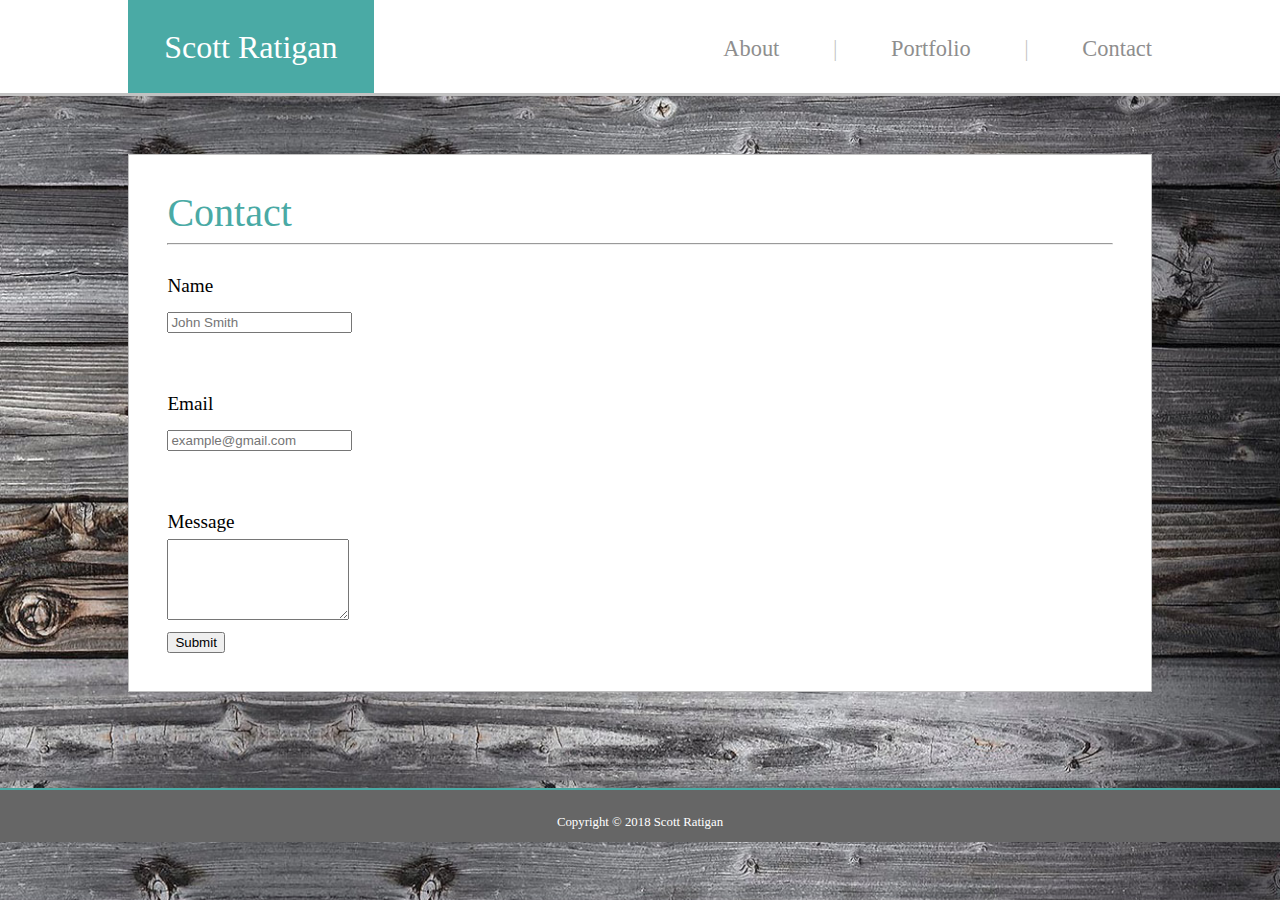
==== contact.html @ 10f49bf1 "mostly finished with formatting" ====
<!DOCTYPE html>
<html>
<head>
	<meta charset="UTF-8">
    <meta name="viewport" content="width=device-width, initial-scale=1.0">
    <meta http-equiv="X-UA-Compatible" content="ie=edge">
	<title>Contact</title>
	<link rel="stylesheet" type="text/css" href="assets/css/reset.css">
	<link rel="stylesheet" type="text/css" href="assets/css/style.css">
	<link rel="shortcut icon" type="image/png" href="assets/images/personatcomputer.png"/>
</head>
<body>
	<header>
		<div class="flex-container flex-space-between">
			<div class="logo">
				Scott Ratigan
			</div>
			<div class="navigation-links">
				<a href="index.html">About</a> <span class="link-separator">|</span>
				<a href="portfolio.html">Portfolio</a> <span class="link-separator">|</span>
				<a href="contact.html">Contact</a></li>
			</div>
		</div> 
	</header>

	<main>
		<section>
			<h1>Contact</h1>
			<hr>
			<form action="submit.php">
            <p>
                Name<br>
                <input type="text" name="name" placeholder="John Smith" class="singleLineInputBox">
            </p>
            <p>
                Email<br>
                <input type="text" name="email" placeholder="example@gmail.com" class="singleLineInputBox">
            </p>
            <p>
                Message<br>
                <!-- <input type="text" name="message" class="multiLineInputBox"> -->
                <!-- <textarea name="message" cols="40" rows="5"></textarea> -->
                <textarea name="message" rows="5"></textarea>
            </p>
            <input type="submit">
        </form>
		</section>
	</main>

	<footer>
		Copyright © 2018 Scott Ratigan
	</footer>
</body>
</html>
---- assets/css/style.css ----
:root {
    --border-color: rgb(194, 194, 194);
    --main-color: rgb(74, 170, 165);
}

body {
	background: rgb(224, 234, 249);
	background: url(../images/wooden.jpg) center;
	background-size: 100% auto; /*100% x-axis (stretch), auto on y axis (tile)*/
}

header {
	padding: 0 10%;
	background: rgb(255, 255, 255);
	position: relative;
	border-bottom: 1px solid var(--border-color);
	position: fixed;
	top: 0px;
	left: 0px;
	right: 0px;
}

a {
	text-decoration: none;
	color: rgb(142, 142, 142);
}

main {
	background: rgb(255, 255, 255);
	margin: 12% 10% 7.5% 10%;
	padding: 3%;
	font-size: .9rem;
	border: 1px solid var(--border-color);
}

h1 {
	font-size: 1.5rem;
	color: var(--main-color);
}

p {
	line-height: 1.5rem;
	padding-bottom: 5%;
}

p:last-of-type {
	padding-bottom: 0;
}

hr {
	margin-bottom: 2.5%;
}

#bio-pic {
	margin: 0rem .5rem .5rem 0rem;
	width: 134px;
	height: 100px;
	background-image: url(../images/me_with_wesley_xs.jpg);
	/*background-repeat: no-repeat;*/
	background-size: 100% 100%;
}

/*.clearfix {
	content: "";
	clear: both;
	display: table;
}*/

.logo {
	color: rgb(255, 255, 255);
	background: var(--main-color);
	min-width: 20%;
	padding: 3% 2%;
	text-align: center;
	font-size: 1.3rem;
	white-space: nowrap;
}

.flex-container {
	display: flex;
	flex-direction: row;
}

.flex-space-between {
	justify-content: space-between;
	position: relative;
}

.portfolio-container {
	flex-wrap: wrap;
	justify-content: space-around;
	align-items: flex-start;
}

.portfolio-picture {
	margin: 3% 5px;
}

.portfolio-caption {
	position: relative;
	top: -60px;
	text-align: center;
	background: var(--main-color);
	font-size: 2rem;
	color: rgb(255, 255, 255, .85);
	/*float: left;*/
	/*background: blue;*/
/*	left: 0px;
	right: 0px;*/
}

.float-left {
	float: left;
}

.navigation-links {
	padding-top: 3.67%;
	font-size: 1rem;
}

.link-separator {
	color: rgba(142, 142, 142, .5);
	padding: 0px .13rem;
}

footer {
	background: rgb(102, 102, 102);
	color: rgb(255, 255, 255);
	text-align: center;
	padding: 2% 0 1% 0;
	border-top: 2px solid var(--main-color);
	/*position: fixed;*/
	bottom: 0;
	font-size: .8rem;
	/*left: 0px;
	right: 0px;*/
}

/*h6 {
	display: inline;
}*/

/* Small devices (portrait tablets and large phones, 600px and up) */
@media only screen and (min-width: 576px) {
	.link-separator {
		padding: 0px 1.2rem;
	}
	.logo {
		font-size: 1.45rem;
	}
	.navigation-links {
		padding-top: 3.67%;
		font-size: 1.1rem;
	}
	h1 {
		font-size: 1.75rem;
	}
	#bio-pic {
		margin: 0rem .75rem .75rem 0rem;
		width: 201px;
		height: 150px;
		background-image: url(../images/me_with_wesley_s.jpg);
	}
	main {
		font-size: .9rem;
	}
	p {
		line-height: 1.67rem;
	}
} 

/* Medium devices (landscape tablets, 768px and up) */
@media only screen and (min-width: 768px) {
	header {
		border-bottom: 2px solid var(--border-color);
	}
	.link-separator {
		padding: 0px 2rem;
	}
	.logo {
		font-size: 1.6rem;
	}
	.navigation-links {
		padding-top: 3.67%;
		font-size: 1.2rem;
	}
	h1 {
		font-size: 2rem;
	}
	#bio-pic {
		margin: 0rem 1rem 1rem 0rem;
		width: 268px;
		height: 200px;
		background-image: url(../images/me_with_wesley_m.jpg);
	}
	main {
		font-size: 1rem;
	}
	p {
		line-height: 1.75rem;
	}
} 

/* Large devices (laptops/desktops, 992px and up) */
@media only screen and (min-width: 992px) {
	.link-separator {
		padding: 0px 2.5rem;
	}
	.logo {
		font-size: 1.8rem;
	}
	.navigation-links {
		padding-top: 3.67%;
		font-size: 1.3rem;
	}
	h1 {
		font-size: 2.25rem;
	}
	#bio-pic {
		margin: 0rem 1.5rem 1.5rem 0rem;
		width: 335px;
		height: 250px;
		background-image: url(../images/me_with_wesley_l.jpg);
	}
	main {
		font-size: 1.1rem;
	}
	p {
		line-height: 2rem;
	}
} 

/* Extra large devices (large laptops and desktops, 1200px and up) */
@media only screen and (min-width: 1200px) {
	header {
		border-bottom: 3px solid var(--border-color);
	}
	.link-separator {
		padding: 0px 3rem;
	}
	.logo {
		font-size: 2rem;
	}
	.navigation-links {
		padding-top: 3.67%;
		font-size: 1.4rem;
	}
	h1 {
		font-size: 2.5rem;
	}
	#bio-pic {
		margin: 0rem 2.25rem 2rem 0rem;
		width: 402px;
		height: 300px;
		background-image: url(../images/me_with_wesley_xl.jpg);
	}
	main {
		font-size: 1.2rem;
	}
	p {
		line-height: 2.2rem;
	}
}
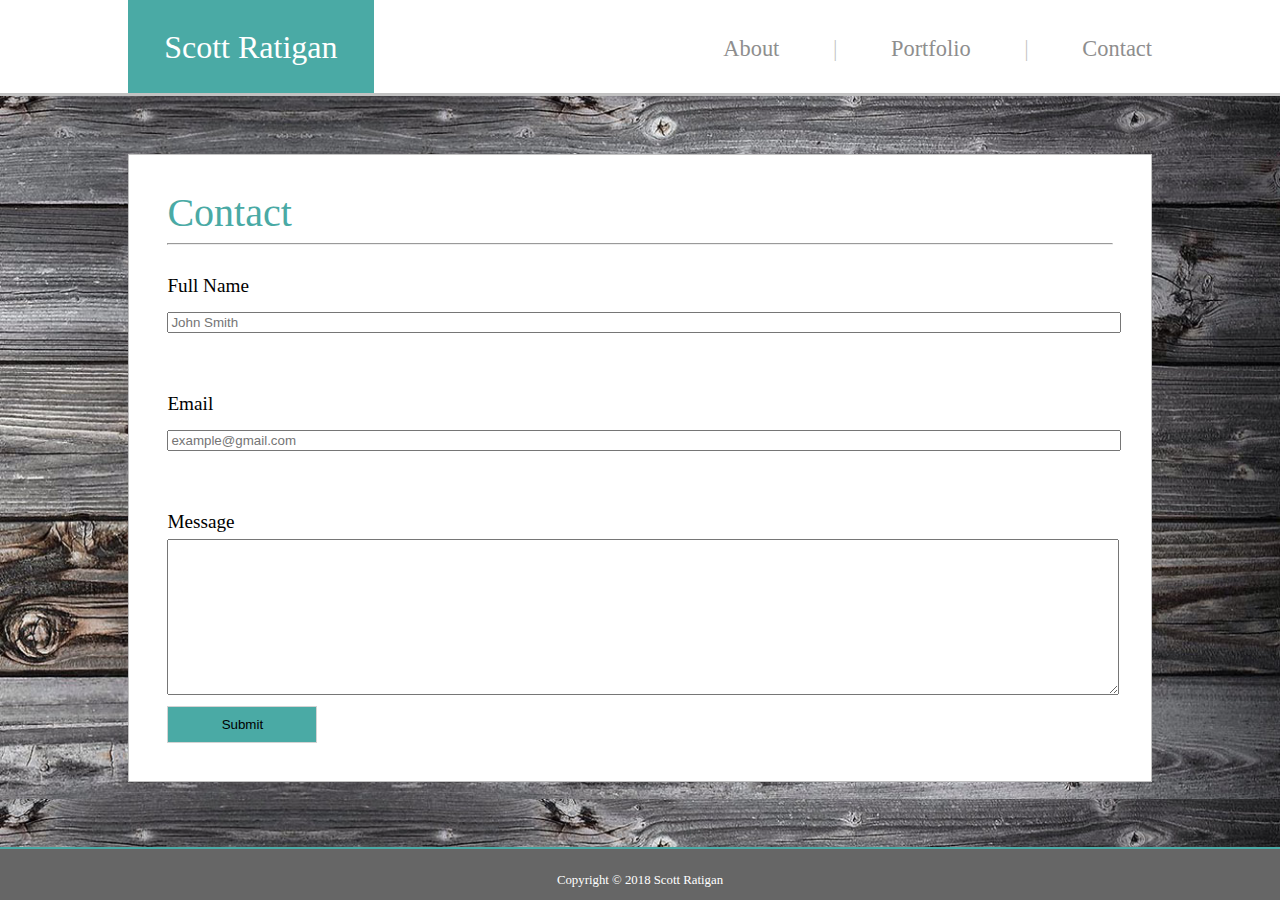
==== commit c1126bb1: "Cleaned up css, finished contact.html." ====
--- a/contact.html
+++ b/contact.html
@@ -1,5 +1,5 @@
 <!DOCTYPE html>
-<html>
+<html lang="en">
 <head>
 	<meta charset="UTF-8">
     <meta name="viewport" content="width=device-width, initial-scale=1.0">
@@ -18,7 +18,7 @@
 			<div class="navigation-links">
 				<a href="index.html">About</a> <span class="link-separator">|</span>
 				<a href="portfolio.html">Portfolio</a> <span class="link-separator">|</span>
-				<a href="contact.html">Contact</a></li>
+				<a href="contact.html">Contact</a>
 			</div>
 		</div> 
 	</header>
@@ -29,18 +29,16 @@
 			<hr>
 			<form action="submit.php">
             <p>
-                Name<br>
-                <input type="text" name="name" placeholder="John Smith" class="singleLineInputBox">
+            	<label for="name">Full Name</label>
+                <input type="text" name="name" required placeholder="John Smith" class="singleLineInputBox" pattern="\S+ \S+.*" title="Please enter your first and last name.">
             </p>
             <p>
-                Email<br>
-                <input type="text" name="email" placeholder="example@gmail.com" class="singleLineInputBox">
+                <label for="email">Email</label>
+                <input type="email" name="email" required placeholder="example@gmail.com" class="singleLineInputBox" pattern="\S+@\S+\.[a-z]{2,3}$" title="Please enter a valid email address.">
             </p>
             <p>
-                Message<br>
-                <!-- <input type="text" name="message" class="multiLineInputBox"> -->
-                <!-- <textarea name="message" cols="40" rows="5"></textarea> -->
-                <textarea name="message" rows="5"></textarea>
+                <label for="message">Message</label>
+                <textarea name="message" required rows="10" pattern=".{25,}" title="Minimum message length is 25 characters, please. Thanks!" minlength=25></textarea>
             </p>
             <input type="submit">
         </form>
--- a/assets/css/style.css
+++ b/assets/css/style.css
@@ -1,6 +1,19 @@
 :root {
     --border-color: rgb(194, 194, 194);
     --main-color: rgb(74, 170, 165);
+    --alt-color: rgb(232, 155, 12);
+    --background-color: rgb(255, 255, 255);
+    --anchor-color: rgb(142, 142, 142);
+}
+
+a {
+	text-decoration: none;
+	color: var(--anchor-color);
+}
+
+a:hover {
+	text-shadow: 1px 1px var(--main-color);
+	text-decoration: underline;
 }
 
 body {
@@ -9,35 +22,73 @@
 	background-size: 100% auto; /*100% x-axis (stretch), auto on y axis (tile)*/
 }
 
+footer {
+	background: rgb(102, 102, 102);
+	color: var(--background-color);
+	text-align: center;
+	padding: 2% 0 1% 0;
+	border-top: 2px solid var(--main-color);
+	position: fixed;
+	bottom: 0;
+	font-size: .8rem;
+	left: 0;
+	right: 0;
+}
+
+h1 {
+	font-size: 1.5rem;
+	color: var(--main-color);
+}
+
 header {
 	padding: 0 10%;
-	background: rgb(255, 255, 255);
+	background: var(--background-color);
 	position: relative;
 	border-bottom: 1px solid var(--border-color);
 	position: fixed;
-	top: 0px;
-	left: 0px;
-	right: 0px;
-}
-
-a {
-	text-decoration: none;
-	color: rgb(142, 142, 142);
+	top: 0;
+	left: 0;
+	right: 0;
+	z-index: 2;
+}
+
+hr {
+	margin-bottom: 2.5%;
+}
+
+img {
+	border: 2px solid var(--background-color);
+}
+
+img:hover {
+	border: 2px solid var(--main-color);
+}
+
+input, textarea {
+	width: 100%;
+}
+
+input[type="submit"] {
+	padding: 10px 3px;
+	width: 150px;
+	border: 1px solid lightgrey;
+	background: var(--main-color);
+}
+
+input[type="submit"]:hover {
+	color: black;
+	background: var(--background-color);
+	border: 1px solid var(--main-color);
 }
 
 main {
-	background: rgb(255, 255, 255);
+	background: var(--background-color);
 	margin: 12% 10% 7.5% 10%;
 	padding: 3%;
 	font-size: .9rem;
 	border: 1px solid var(--border-color);
 }
 
-h1 {
-	font-size: 1.5rem;
-	color: var(--main-color);
-}
-
 p {
 	line-height: 1.5rem;
 	padding-bottom: 5%;
@@ -47,27 +98,42 @@
 	padding-bottom: 0;
 }
 
-hr {
-	margin-bottom: 2.5%;
-}
-
-#bio-pic {
-	margin: 0rem .5rem .5rem 0rem;
+.bio-pic {
+	margin: 0 .5rem .5rem 0;
 	width: 134px;
 	height: 100px;
 	background-image: url(../images/me_with_wesley_xs.jpg);
 	/*background-repeat: no-repeat;*/
 	background-size: 100% 100%;
-}
-
-/*.clearfix {
-	content: "";
-	clear: both;
-	display: table;
-}*/
+	border: 2px solid var(--background-color);
+}
+
+.bio-pic:hover {
+	border: 2px solid var(--main-color);
+}
+
+.flex-container {
+	display: flex;
+	flex-direction: row;
+}
+
+.flex-space-between {
+	justify-content: space-between;
+	position: relative;
+}
+
+.float-left {
+	float: left;
+}
+
+.link-separator {
+	color: rgb(142, 142, 142); /*fallback color if rgba isn't supported*/
+	color: rgba(142, 142, 142, .5);
+	padding: 0 .13rem;
+}
 
 .logo {
-	color: rgb(255, 255, 255);
+	color: var(--background-color);
 	background: var(--main-color);
 	min-width: 20%;
 	padding: 3% 2%;
@@ -76,24 +142,14 @@
 	white-space: nowrap;
 }
 
-.flex-container {
-	display: flex;
-	flex-direction: row;
-}
-
-.flex-space-between {
-	justify-content: space-between;
-	position: relative;
-}
-
-.portfolio-container {
-	flex-wrap: wrap;
-	justify-content: space-around;
-	align-items: flex-start;
-}
-
-.portfolio-picture {
-	margin: 3% 5px;
+.logo:hover {
+	text-shadow: -1px -1px 0 #000, 1px -1px 0 #000, -1px 1px 0 #000, 1px 1px 0 #000; /*to outline text*/
+	color: var(--alt-color);
+}
+
+.navigation-links {
+	padding-top: 3.67%;
+	font-size: 1rem;
 }
 
 .portfolio-caption {
@@ -103,47 +159,38 @@
 	background: var(--main-color);
 	font-size: 2rem;
 	color: rgb(255, 255, 255, .85);
-	/*float: left;*/
-	/*background: blue;*/
-/*	left: 0px;
-	right: 0px;*/
-}
-
-.float-left {
-	float: left;
-}
-
-.navigation-links {
-	padding-top: 3.67%;
-	font-size: 1rem;
-}
-
-.link-separator {
-	color: rgba(142, 142, 142, .5);
-	padding: 0px .13rem;
-}
-
-footer {
-	background: rgb(102, 102, 102);
-	color: rgb(255, 255, 255);
-	text-align: center;
-	padding: 2% 0 1% 0;
-	border-top: 2px solid var(--main-color);
-	/*position: fixed;*/
-	bottom: 0;
-	font-size: .8rem;
-	/*left: 0px;
-	right: 0px;*/
-}
-
-/*h6 {
-	display: inline;
-}*/
+	margin: 0 2px;
+}
+
+.portfolio-container {
+	flex-wrap: wrap;
+	justify-content: space-around;
+	align-items: flex-start;
+}
+
+.portfolio-picture {
+	margin: 3% 5px;
+}
 
 /* Small devices (portrait tablets and large phones, 600px and up) */
-@media only screen and (min-width: 576px) {
+@media all and (min-width: 576px) {
+	h1 {
+		font-size: 1.75rem;
+	}
+	main {
+		font-size: .9rem;
+	}
+	p {
+		line-height: 1.67rem;
+	}
+	.bio-pic {
+		margin: 0 .75rem .75rem 0;
+		width: 201px;
+		height: 150px;
+		background-image: url(../images/me_with_wesley_s.jpg);
+	}
 	.link-separator {
-		padding: 0px 1.2rem;
+		padding: 0 1.2rem;
 	}
 	.logo {
 		font-size: 1.45rem;
@@ -152,30 +199,30 @@
 		padding-top: 3.67%;
 		font-size: 1.1rem;
 	}
+} 
+
+/* Medium devices (landscape tablets, 768px and up) */
+@media all and (min-width: 768px) {
 	h1 {
-		font-size: 1.75rem;
-	}
-	#bio-pic {
-		margin: 0rem .75rem .75rem 0rem;
-		width: 201px;
-		height: 150px;
-		background-image: url(../images/me_with_wesley_s.jpg);
-	}
-	main {
-		font-size: .9rem;
-	}
-	p {
-		line-height: 1.67rem;
-	}
-} 
-
-/* Medium devices (landscape tablets, 768px and up) */
-@media only screen and (min-width: 768px) {
+		font-size: 2rem;
+	}
 	header {
 		border-bottom: 2px solid var(--border-color);
 	}
+	main {
+		font-size: 1rem;
+	}
+	p {
+		line-height: 1.75rem;
+	}
+	.bio-pic {
+		margin: 0 1rem 1rem 0;
+		width: 268px;
+		height: 200px;
+		background-image: url(../images/me_with_wesley_m.jpg);
+	}
 	.link-separator {
-		padding: 0px 2rem;
+		padding: 0 2rem;
 	}
 	.logo {
 		font-size: 1.6rem;
@@ -184,27 +231,27 @@
 		padding-top: 3.67%;
 		font-size: 1.2rem;
 	}
+} 
+
+/* Large devices (laptops/desktops, 992px and up) */
+@media all and (min-width: 992px) {
 	h1 {
-		font-size: 2rem;
-	}
-	#bio-pic {
-		margin: 0rem 1rem 1rem 0rem;
-		width: 268px;
-		height: 200px;
-		background-image: url(../images/me_with_wesley_m.jpg);
-	}
-	main {
-		font-size: 1rem;
+		font-size: 2.25rem;
+	}
+	main {
+		font-size: 1.1rem;
 	}
 	p {
-		line-height: 1.75rem;
-	}
-} 
-
-/* Large devices (laptops/desktops, 992px and up) */
-@media only screen and (min-width: 992px) {
+		line-height: 2rem;
+	}
+	.bio-pic {
+		margin: 0 1.5rem 1.5rem 0;
+		width: 335px;
+		height: 250px;
+		background-image: url(../images/me_with_wesley_l.jpg);
+	}
 	.link-separator {
-		padding: 0px 2.5rem;
+		padding: 0 2.5rem;
 	}
 	.logo {
 		font-size: 1.8rem;
@@ -213,30 +260,30 @@
 		padding-top: 3.67%;
 		font-size: 1.3rem;
 	}
+} 
+
+/* Extra large devices (large laptops and desktops, 1200px and up) */
+@media all and (min-width: 1200px) {
 	h1 {
-		font-size: 2.25rem;
-	}
-	#bio-pic {
-		margin: 0rem 1.5rem 1.5rem 0rem;
-		width: 335px;
-		height: 250px;
-		background-image: url(../images/me_with_wesley_l.jpg);
-	}
-	main {
-		font-size: 1.1rem;
-	}
-	p {
-		line-height: 2rem;
-	}
-} 
-
-/* Extra large devices (large laptops and desktops, 1200px and up) */
-@media only screen and (min-width: 1200px) {
+		font-size: 2.5rem;
+	}
 	header {
 		border-bottom: 3px solid var(--border-color);
 	}
+	main {
+		font-size: 1.2rem;
+	}
+	p {
+		line-height: 2.2rem;
+	}
+	.bio-pic {
+		margin: 0 2.25rem 2rem 0;
+		width: 402px;
+		height: 300px;
+		background-image: url(../images/me_with_wesley_xl.jpg);
+	}
 	.link-separator {
-		padding: 0px 3rem;
+		padding: 0 3rem;
 	}
 	.logo {
 		font-size: 2rem;
@@ -245,19 +292,36 @@
 		padding-top: 3.67%;
 		font-size: 1.4rem;
 	}
-	h1 {
-		font-size: 2.5rem;
-	}
-	#bio-pic {
-		margin: 0rem 2.25rem 2rem 0rem;
-		width: 402px;
+}
+
+/* Tall, narrow devices look better with a taller email message box and more top padding: */
+@media all and (min-height: 600px) and (max-width: 600px) {
+	main {
+		margin-top: 100px;
+	}
+	textarea {
+		height: 200px;
+	}
+}
+
+@media all and (min-height: 700px) and (max-width: 600px) {
+	main {
+		margin-top: 125px;
+	}
+	textarea {
 		height: 300px;
-		background-image: url(../images/me_with_wesley_xl.jpg);
-	}
-	main {
-		font-size: 1.2rem;
-	}
-	p {
-		line-height: 2.2rem;
-	}
-}+	}
+}
+
+@media all and (min-height: 800px) and (max-width: 600px) {
+	main {
+		margin-top: 150px;
+	}
+	textarea {
+		height: 350px;
+	}
+}
+
+/*Todo: consider using relative units for media queries rather than fixed screen sizes.
+This will allow a better experience when zooming in on content.
+http://bradfrost.com/blog/post/7-habits-of-highly-effective-media-queries/*/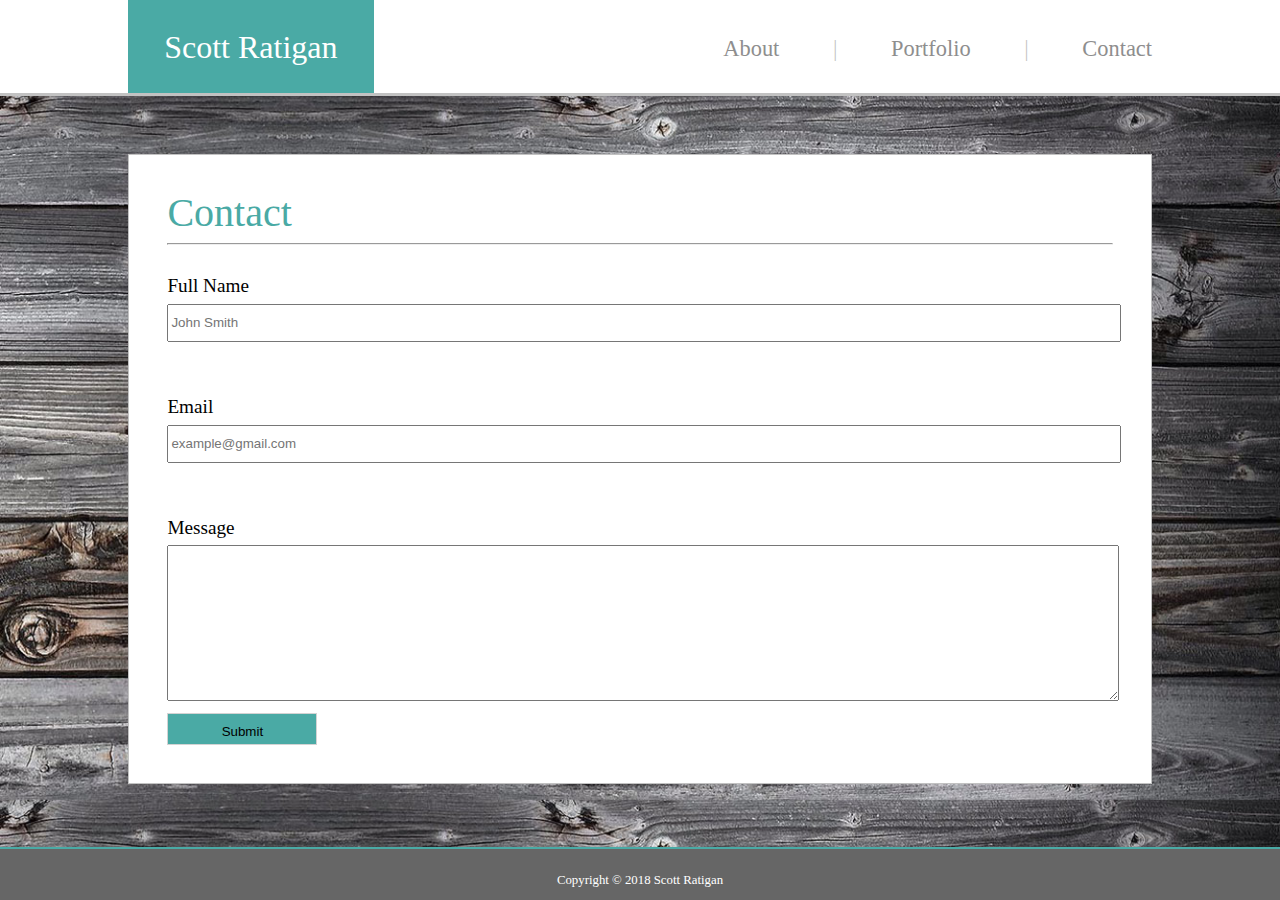
==== commit 898a9d45: "Re-ordered CSS, validated CSS and all HTML" ====
--- a/contact.html
+++ b/contact.html
@@ -29,16 +29,16 @@
 			<hr>
 			<form action="submit.php">
             <p>
-            	<label for="name">Full Name</label>
-                <input type="text" name="name" required placeholder="John Smith" class="singleLineInputBox" pattern="\S+ \S+.*" title="Please enter your first and last name.">
+            	<label for="nameInput">Full Name</label>
+                <input type="text" name="name" id="nameInput" required placeholder="John Smith" class="singleLineInputBox" pattern="\S+ \S+.*" title="Please enter your first and last name.">
             </p>
             <p>
-                <label for="email">Email</label>
-                <input type="email" name="email" required placeholder="example@gmail.com" class="singleLineInputBox" pattern="\S+@\S+\.[a-z]{2,3}$" title="Please enter a valid email address.">
+                <label for="emailInput">Email</label>
+                <input type="email" name="email" id="emailInput" required placeholder="example@gmail.com" class="singleLineInputBox" pattern="\S+@\S+\.[a-z]{2,3}$" title="Please enter a valid email address.">
             </p>
             <p>
-                <label for="message">Message</label>
-                <textarea name="message" required rows="10" pattern=".{25,}" title="Minimum message length is 25 characters, please. Thanks!" minlength=25></textarea>
+                <label for="messageInput">Message</label>
+                <textarea name="message" id="messageInput" required rows="10" title="Minimum message length is 25 characters, please. Thanks!" minlength=25></textarea>
             </p>
             <input type="submit">
         </form>
--- a/assets/css/style.css
+++ b/assets/css/style.css
@@ -64,6 +64,10 @@
 	border: 2px solid var(--main-color);
 }
 
+input {
+	height: 2rem;
+}
+
 input, textarea {
 	width: 100%;
 }
@@ -76,7 +80,7 @@
 }
 
 input[type="submit"]:hover {
-	color: black;
+	color: rgb(0, 0, 0);
 	background: var(--background-color);
 	border: 1px solid var(--main-color);
 }
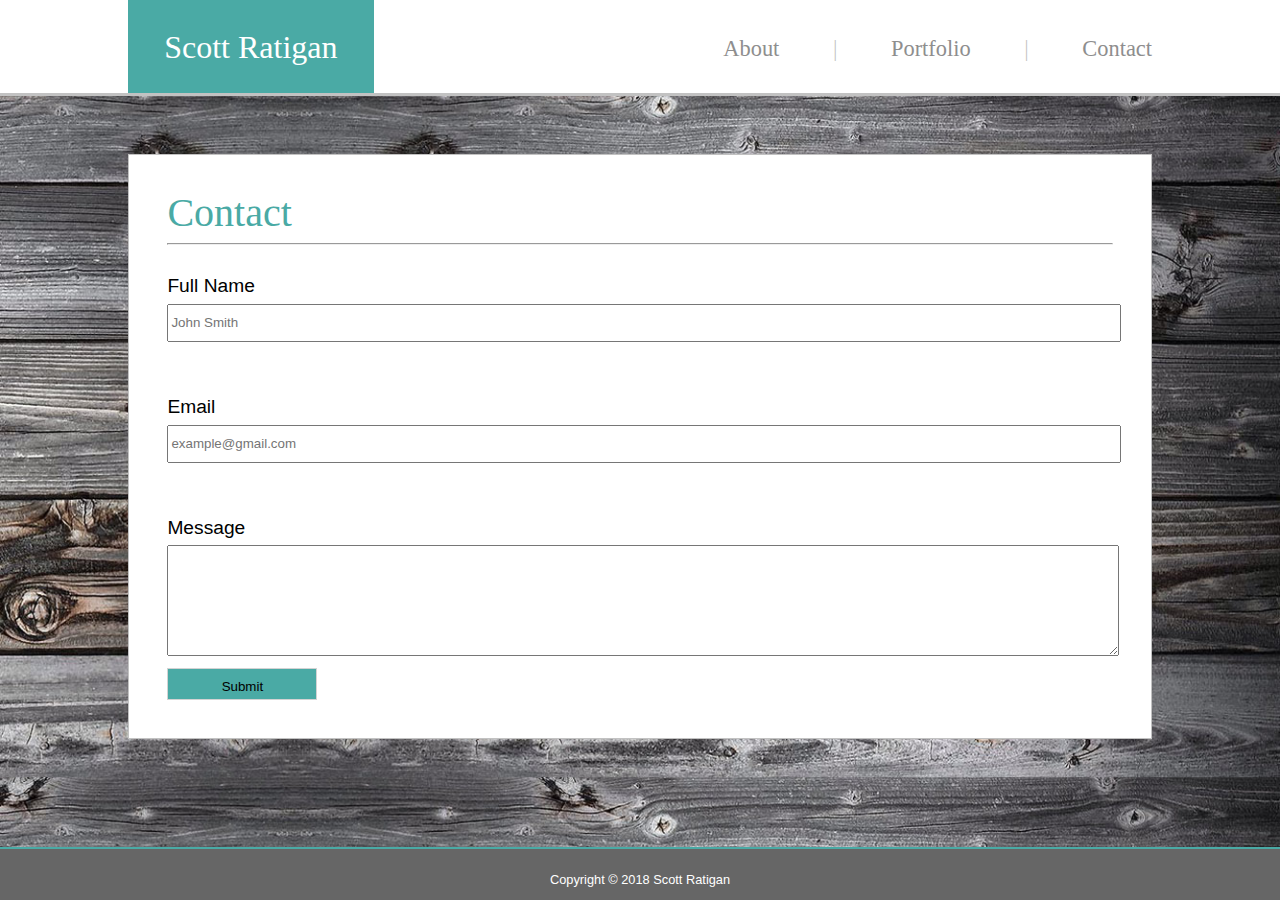
==== commit b4a8711b: "Fixed navbar on small screens" ====
--- a/contact.html
+++ b/contact.html
@@ -38,7 +38,7 @@
             </p>
             <p>
                 <label for="messageInput">Message</label>
-                <textarea name="message" id="messageInput" required rows="10" title="Minimum message length is 25 characters, please. Thanks!" minlength=25></textarea>
+                <textarea name="message" id="messageInput" required rows="7" title="Minimum message length is 25 characters, please. Thanks!" minlength=25></textarea>
             </p>
             <input type="submit">
         </form>
--- a/assets/css/style.css
+++ b/assets/css/style.css
@@ -20,6 +20,7 @@
 	background: rgb(224, 234, 249);
 	background: url(../images/wooden.jpg) center;
 	background-size: 100% auto; /*100% x-axis (stretch), auto on y axis (tile)*/
+	font-family: 'Arial', 'Helvetica Neue', Helvetica, sans-serif;
 }
 
 footer {
@@ -38,6 +39,7 @@
 h1 {
 	font-size: 1.5rem;
 	color: var(--main-color);
+	font-family: 'Georgia', Times, Times New Roman, serif;
 }
 
 header {
@@ -50,6 +52,7 @@
 	left: 0;
 	right: 0;
 	z-index: 2;
+	font-family: 'Georgia', Times, Times New Roman, serif;
 }
 
 hr {
@@ -300,29 +303,32 @@
 
 /* Tall, narrow devices look better with a taller email message box and more top padding: */
 @media all and (min-height: 600px) and (max-width: 600px) {
+	textarea {
+		height: 175px;
+	}
+}
+
+@media all and (min-height: 700px) and (max-width: 600px) {
+	textarea {
+		height: 225px;
+	}
+}
+
+@media all and (min-height: 800px) and (max-width: 600px) {
 	main {
 		margin-top: 100px;
 	}
 	textarea {
-		height: 200px;
-	}
-}
-
-@media all and (min-height: 700px) and (max-width: 600px) {
-	main {
-		margin-top: 125px;
-	}
-	textarea {
-		height: 300px;
-	}
-}
-
-@media all and (min-height: 800px) and (max-width: 600px) {
-	main {
-		margin-top: 150px;
-	}
-	textarea {
-		height: 350px;
+		height: 275px;
+	}
+}
+
+@media all and (max-width: 475px){
+	a {
+		font-size: .75rem;
+	}
+	h1 {
+		font-size: 1rem;
 	}
 }
 
